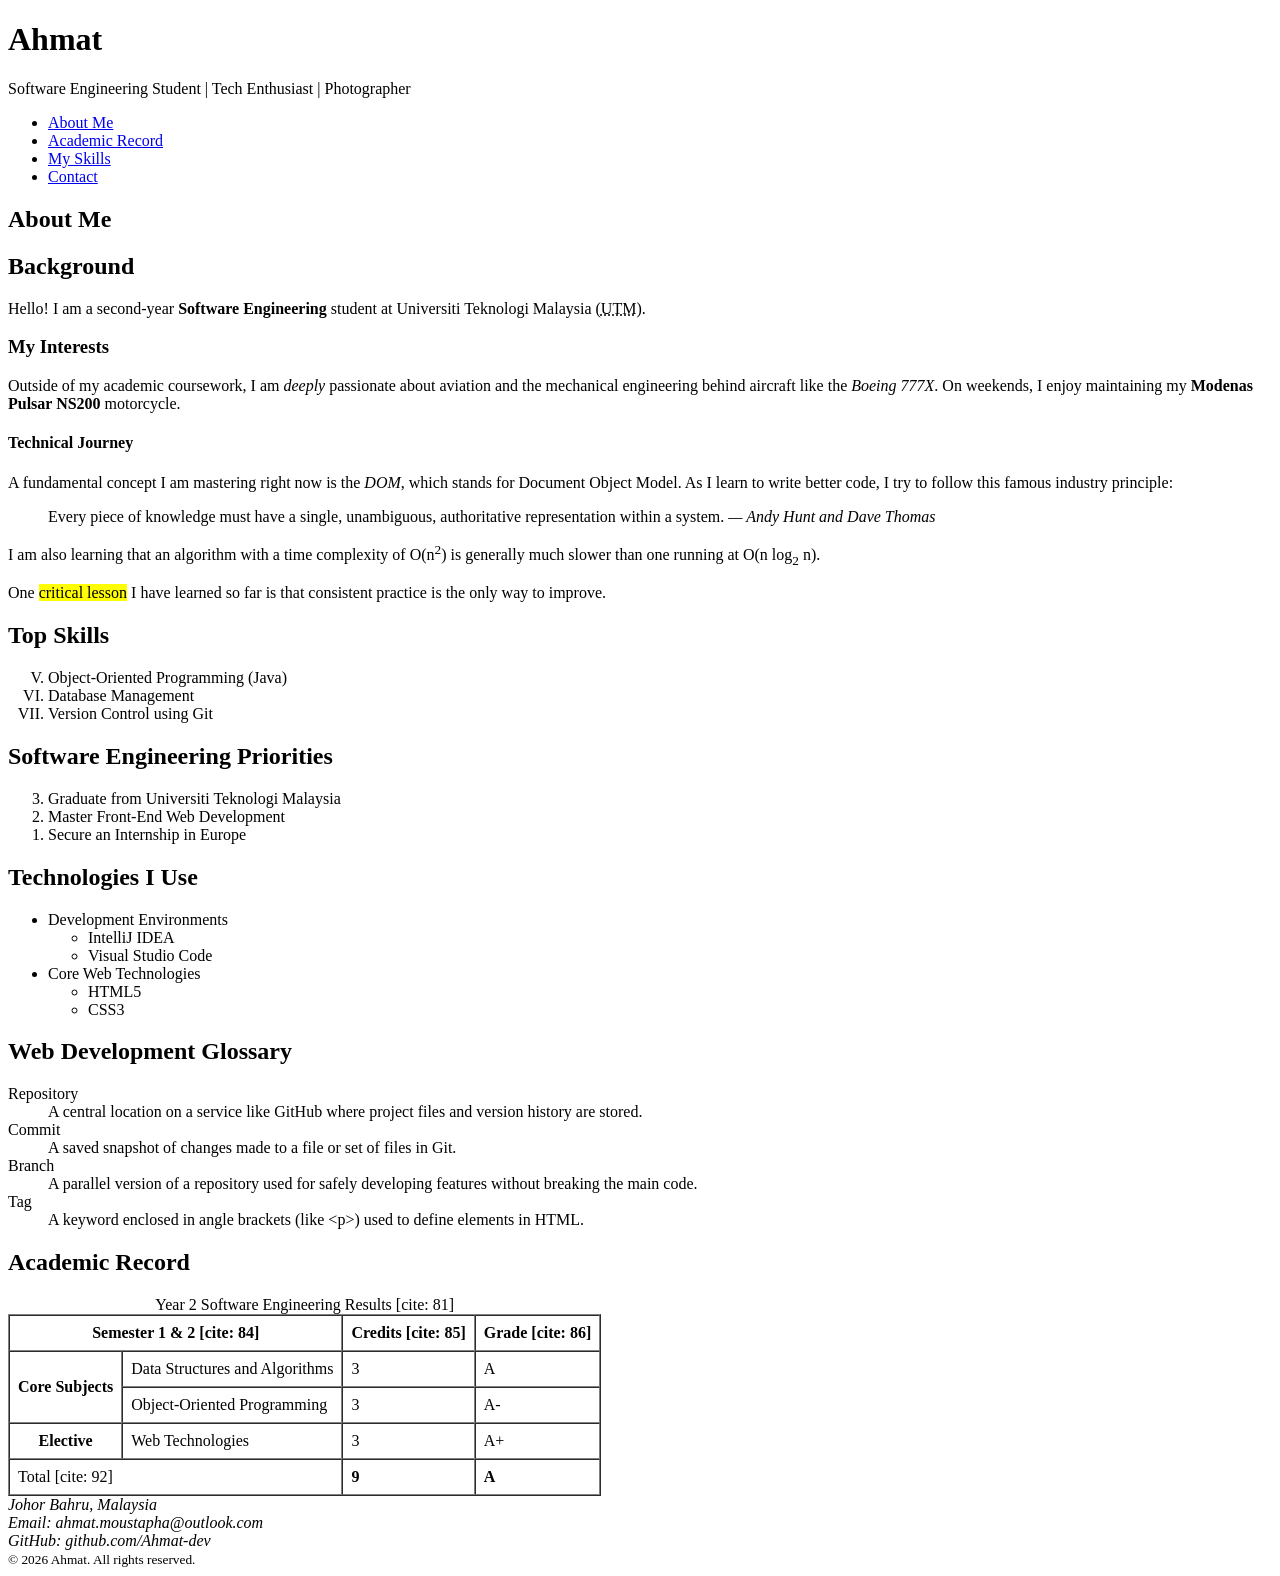
==== index.html @ 90738b9d "Completed Task 4: Built accessible academic results table" ====
<!doctype html>
<html lang="en">
<head>
    <meta charset="UTF-8">
    <meta name="description"
          content="Personal portfolio and academic record for Ahmat.">
    <title>Ahmat | Portfolio</title>
</head>
<body>

<header>
    <h1>Ahmat</h1>
    <p>Software Engineering Student | Tech Enthusiast | Photographer</p>
</header>

<nav>
    <ul>
        <li><a href="#about">About Me</a></li>
        <li><a href="#academic">Academic Record</a></li>
        <li><a href="#skills">My Skills</a></li>
        <li><a href="#contact">Contact</a></li>
    </ul>
</nav>

<main>
    <section id="about">
        <h1>About Me</h1>
        <h2>Background</h2>
        <p>Hello! I am a second-year <strong>Software Engineering</strong> student at Universiti Teknologi Malaysia (<abbr title="Universiti Teknologi Malaysia">UTM</abbr>).</p>

        <h3>My Interests</h3>
        <p>Outside of my academic coursework, I am <em>deeply</em> passionate about aviation and the mechanical engineering behind aircraft like the <i>Boeing 777X</i>. On weekends, I enjoy maintaining my <b>Modenas Pulsar NS200</b> motorcycle.</p>

        <h4>Technical Journey</h4>
        <p>A fundamental concept I am mastering right now is the <dfn>DOM</dfn>, which stands for Document Object Model. As I learn to write better code, I try to follow this famous industry principle:</p>

        <blockquote cite="https://en.wikipedia.org/wiki/Don%27t_repeat_yourself">
            <p>Every piece of knowledge must have a single, unambiguous, authoritative representation within a system. <cite>— Andy Hunt and Dave Thomas</cite></p>
        </blockquote>

        <p>I am also learning that an algorithm with a time complexity of O(n<sup>2</sup>) is generally much slower than one running at O(n log<sub>2</sub> n).</p>

        <p>One <mark>critical lesson</mark> I have learned so far is that consistent practice is the only way to improve.</p>
    </section>

    <section id="skills">
        <h2>Top Skills</h2>
        <ol type="I" start="5">
            <li>Object-Oriented Programming (Java)</li>
            <li>Database Management</li>
            <li>Version Control using Git</li>
        </ol>

        <h2>Software Engineering Priorities</h2>
        <ol reversed>
            <li>Graduate from Universiti Teknologi Malaysia</li>
            <li>Master Front-End Web Development</li>
            <li>Secure an Internship in Europe</li>
        </ol>

        <h2>Technologies I Use</h2>
        <ul>
            <li>Development Environments
                <ul>
                    <li>IntelliJ IDEA</li>
                    <li>Visual Studio Code</li>
                </ul>
            </li>
            <li>Core Web Technologies
                <ul>
                    <li>HTML5</li>
                    <li>CSS3</li>
                </ul>
            </li>
        </ul>

        <h2>Web Development Glossary</h2>
        <dl>
            <dt>Repository</dt>
            <dd>A central location on a service like GitHub where project files and version history are stored.</dd>

            <dt>Commit</dt>
            <dd>A saved snapshot of changes made to a file or set of files in Git.</dd>

            <dt>Branch</dt>
            <dd>A parallel version of a repository used for safely developing features without breaking the main code.</dd>

            <dt>Tag</dt>
            <dd>A keyword enclosed in angle brackets (like &lt;p&gt;) used to define elements in HTML.</dd>
        </dl>
    </section>
    <section id="academic">
        <h2>Academic Record</h2>

        <table border="1" cellpadding="8" cellspacing="0">
            <caption>Year 2 Software Engineering Results [cite: 81]</caption>

            <thead>
            <tr>
                <th scope="col" colspan="2">Semester 1 &amp; 2 [cite: 84]</th>
                <th scope="col">Credits [cite: 85]</th>
                <th scope="col">Grade [cite: 86]</th>
            </tr>
            </thead>

            <tbody>
            <tr>
                <th scope="row" rowspan="2">Core Subjects</th>
                <td>Data Structures and Algorithms</td>
                <td>3</td>
                <td>A</td>
            </tr>
            <tr>
                <td>Object-Oriented Programming</td>
                <td>3</td>
                <td>A-</td>
            </tr>
            <tr>
                <th scope="row">Elective</th>
                <td>Web Technologies</td>
                <td>3</td>
                <td>A+</td>
            </tr>
            </tbody>

            <tfoot>
            <tr>
                <td colspan="2">Total [cite: 92]</td>
                <td><strong>9</strong></td>
                <td><strong>A</strong></td>
            </tr>
            </tfoot>
        </table>
    </section>
</main>

<footer>
    <address>
        Johor Bahru, Malaysia<br>
        Email: ahmat.moustapha@outlook.com<br>
        GitHub: github.com/Ahmat-dev
    </address>
    <small>&copy; 2026 Ahmat. All rights reserved.</small>
</footer>

</body>
</html>
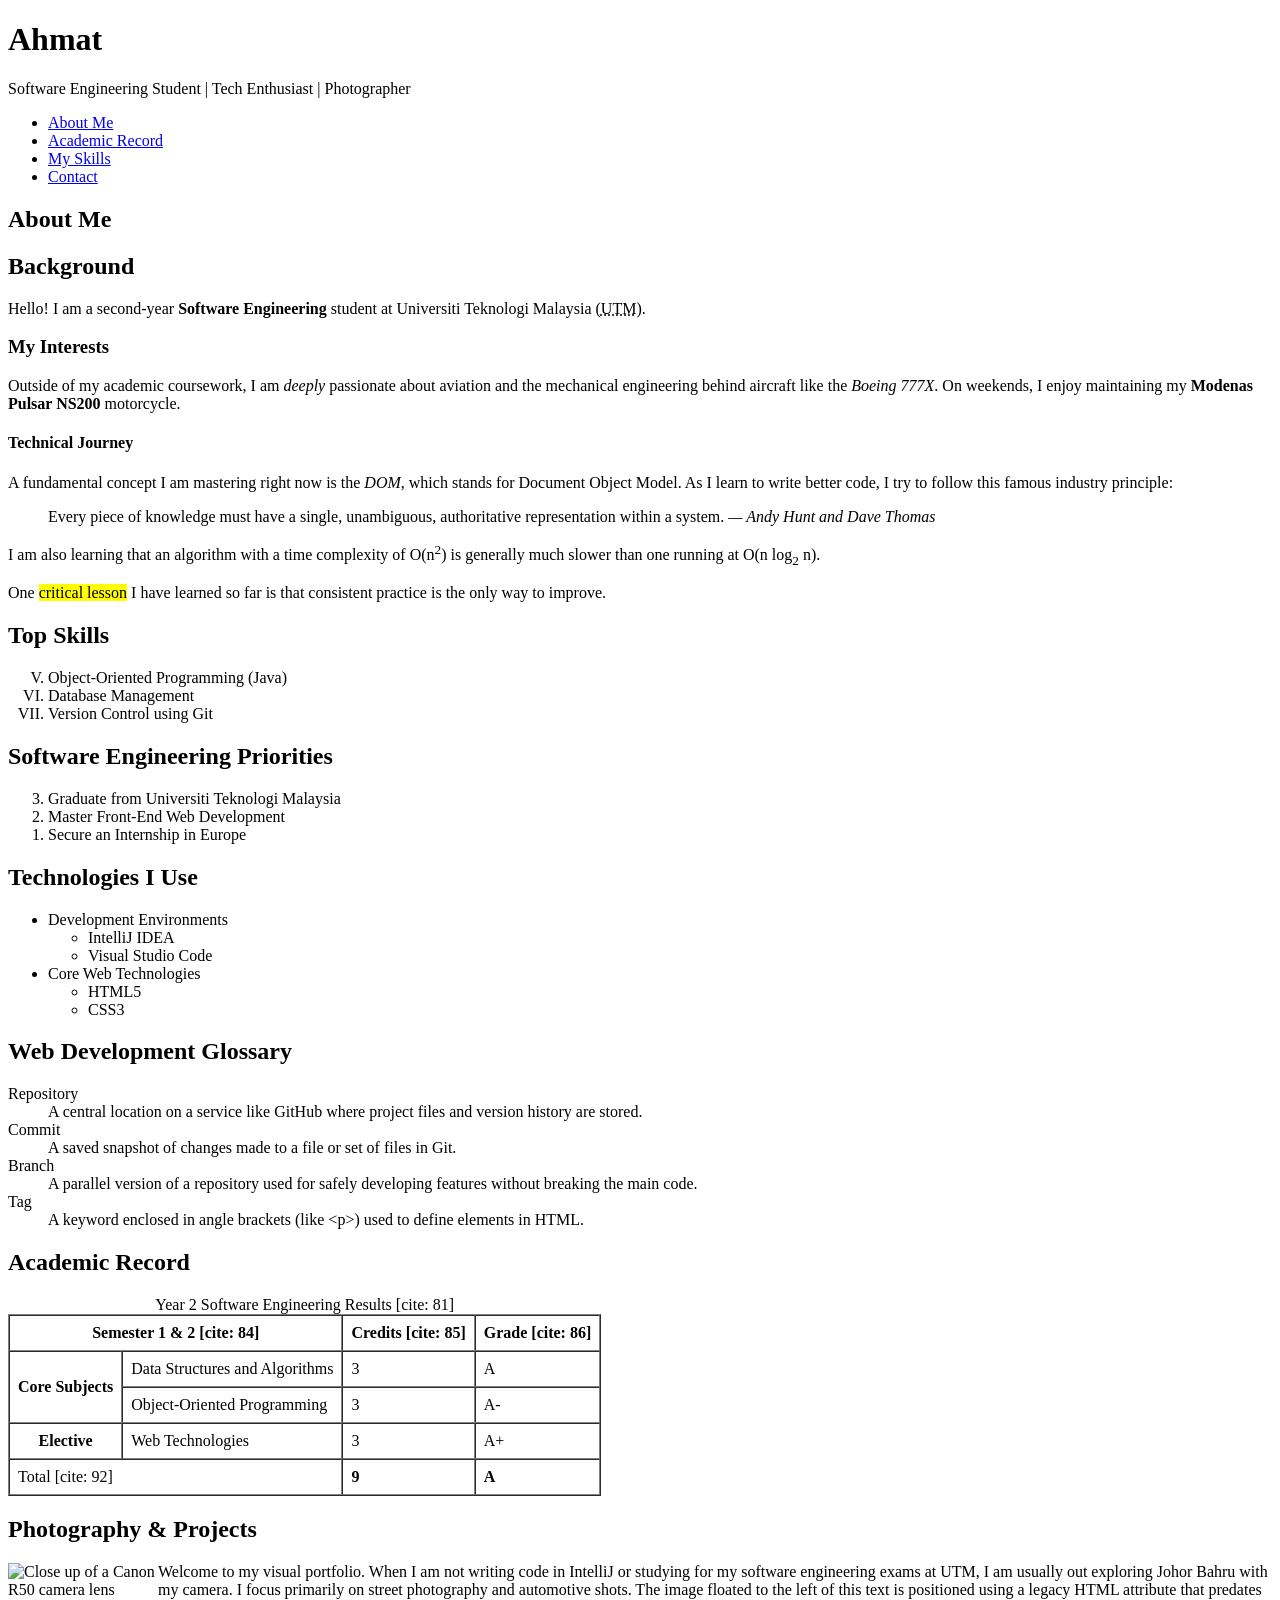
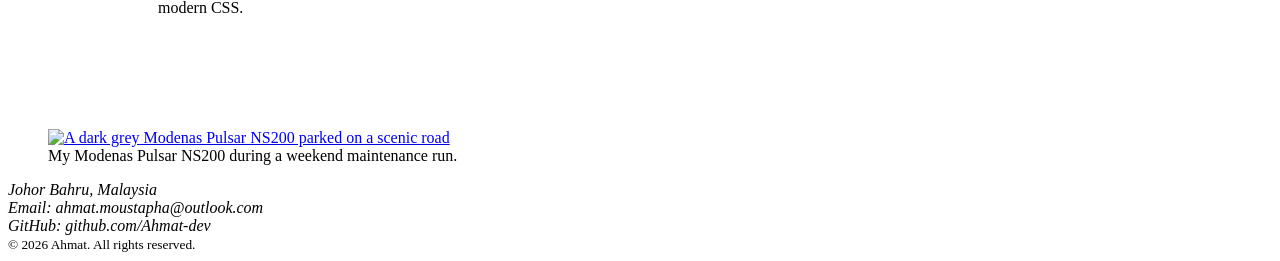
==== commit e2bde41f: "Completed Task 5: Added semantic images and figures to projects page" ====
--- a/index.html
+++ b/index.html
@@ -132,6 +132,19 @@
             </tfoot>
         </table>
     </section>
+    <section id="projects">
+        <h2>Photography & Projects</h2>
+
+        <img src="https://placehold.co/150x150" alt="Close up of a Canon R50 camera lens" width="150" height="150" align="left" title="My primary shooting gear">
+        <p>Welcome to my visual portfolio. When I am not writing code in IntelliJ or studying for my software engineering exams at UTM, I am usually out exploring Johor Bahru with my camera. I focus primarily on street photography and automotive shots. The image floated to the left of this text is positioned using a legacy HTML attribute that predates modern CSS.</p>
+
+        <br clear="all"> <figure>
+        <a href="https://github.com/Ahmat-dev" target="_blank">
+            <img src="https://placehold.co/600x400" alt="A dark grey Modenas Pulsar NS200 parked on a scenic road" width="600" height="400" title="Click to view my GitHub repositories!">
+        </a>
+        <figcaption>My Modenas Pulsar NS200 during a weekend maintenance run.</figcaption>
+    </figure>
+    </section>
 </main>
 
 <footer>
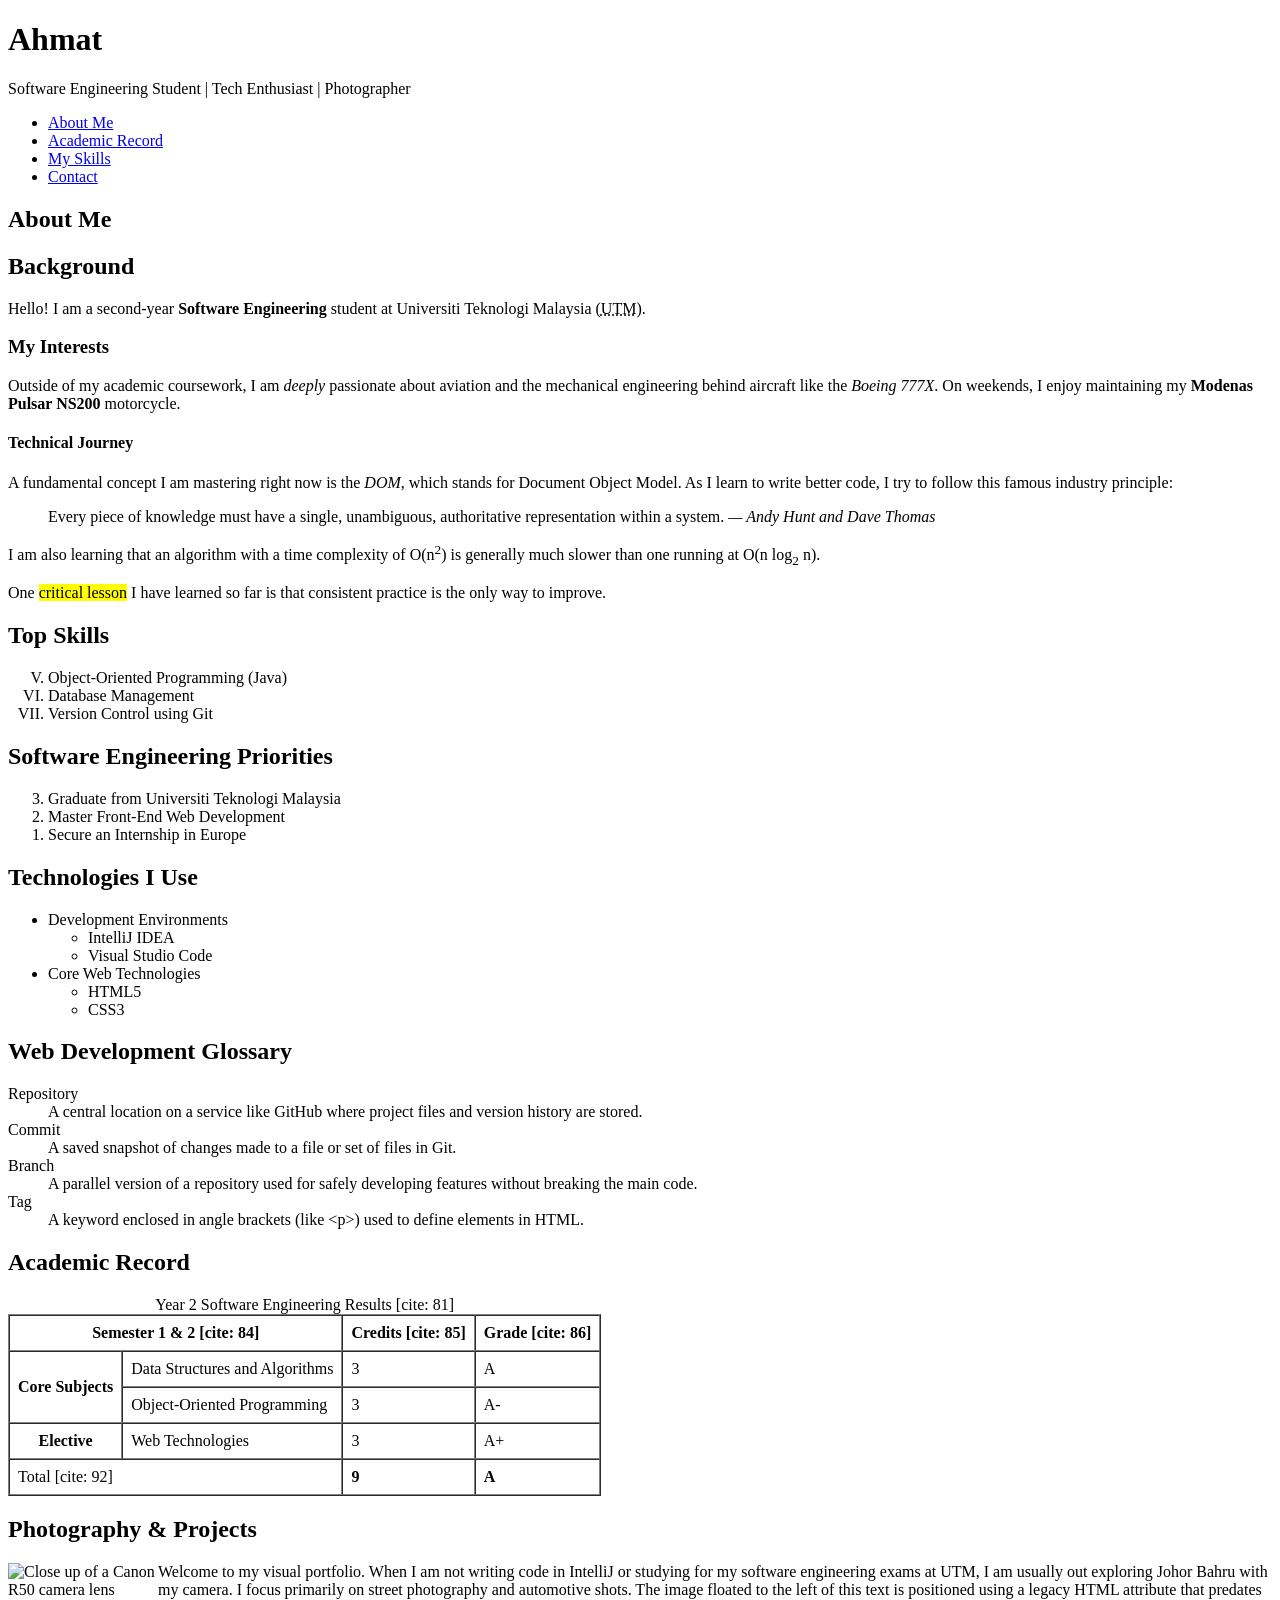
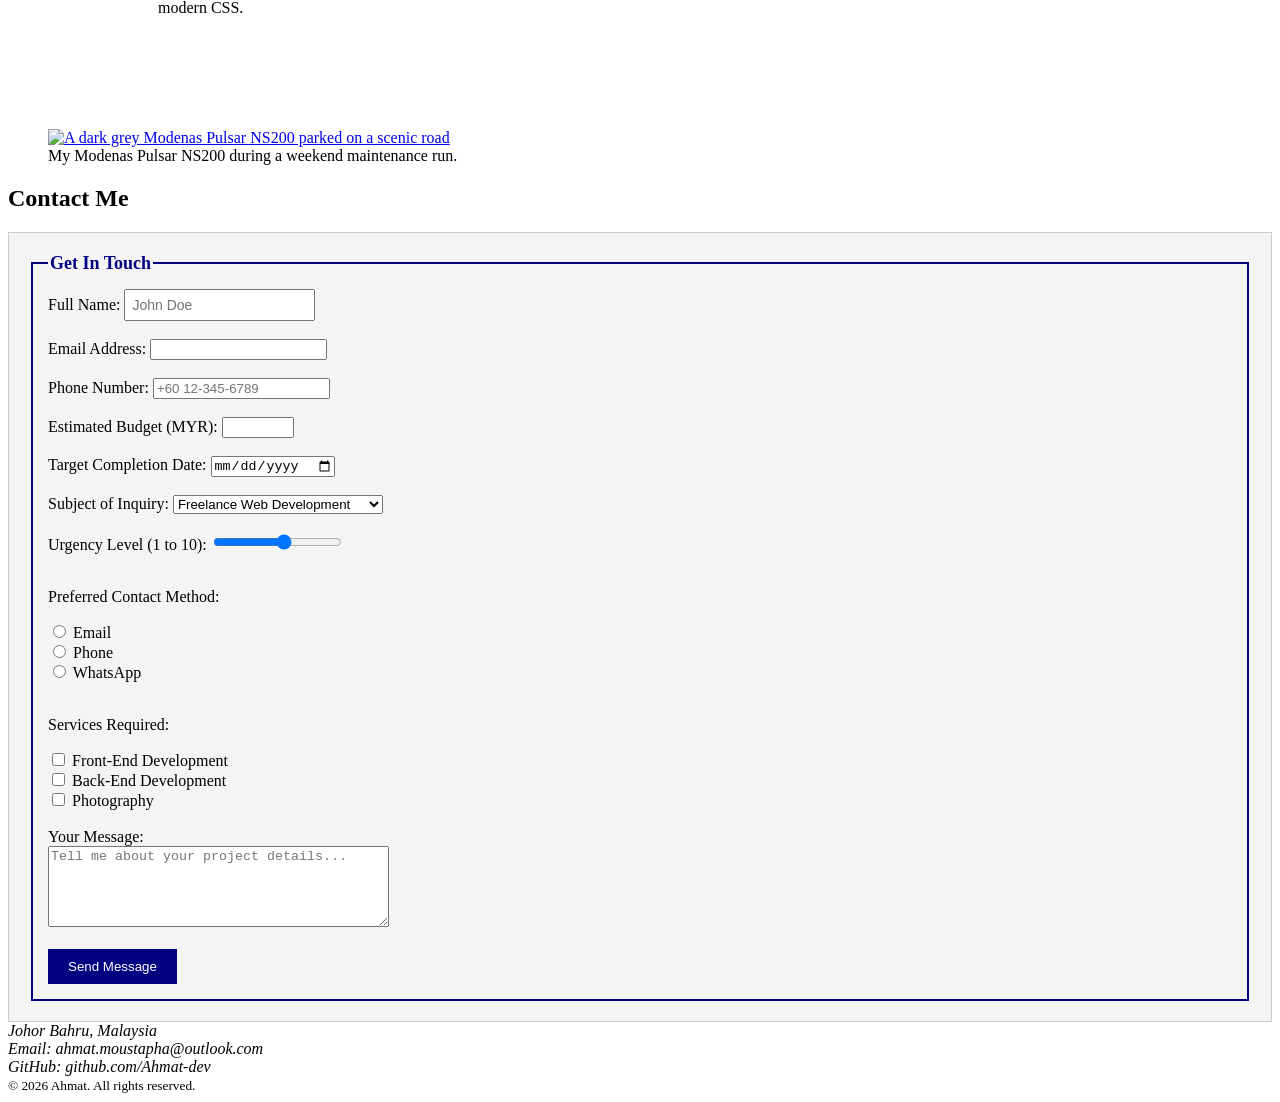
==== commit 8804cb5a: "Completed Task 6: Built contact form with inline styling" ====
--- a/index.html
+++ b/index.html
@@ -145,6 +145,71 @@
         <figcaption>My Modenas Pulsar NS200 during a weekend maintenance run.</figcaption>
     </figure>
     </section>
+    <section id="contact">
+        <h2>Contact Me</h2>
+
+        <form action="#" method="post" style="background-color: #f4f4f4; padding: 20px; border: 1px solid #ccc;">
+
+            <fieldset style="border: 2px solid navy; padding: 15px;">
+                <legend style="font-size: 18px; font-weight: bold; color: navy;">Get In Touch</legend>
+
+                <label for="fullName">Full Name:</label>
+                <input type="text" id="fullName" name="fullName" placeholder="John Doe" required maxlength="60" style="padding: 6px; font-size: 14px;"><br><br>
+
+                <label for="emailAddr">Email Address:</label>
+                <input type="email" id="emailAddr" name="emailAddr" required><br><br>
+
+                <label for="phoneNum">Phone Number:</label>
+                <input type="tel" id="phoneNum" name="phoneNum" placeholder="+60 12-345-6789"><br><br>
+
+                <label for="projectBudget">Estimated Budget (MYR):</label>
+                <input type="number" id="projectBudget" name="projectBudget" min="100" max="10000" step="100"><br><br>
+
+                <label for="targetDate">Target Completion Date:</label>
+                <input type="date" id="targetDate" name="targetDate"><br><br>
+
+                <label for="inquirySubject">Subject of Inquiry:</label>
+                <select id="inquirySubject" name="inquirySubject">
+                    <optgroup label="Software Engineering">
+                        <option value="freelance">Freelance Web Development</option>
+                        <option value="internship">Internship Opportunity</option>
+                    </optgroup>
+                    <optgroup label="Photography">
+                        <option value="photoshoot">Automotive Photoshoot</option>
+                        <option value="prints">Purchase Prints</option>
+                    </optgroup>
+                </select><br><br>
+
+                <label for="urgency">Urgency Level (1 to 10):</label>
+                <input type="range" id="urgency" name="urgency" min="1" max="10"><br><br>
+
+                <p>Preferred Contact Method:</p>
+                <input type="radio" id="contactEmail" name="contactMethod" value="email" required>
+                <label for="contactEmail">Email</label><br>
+
+                <input type="radio" id="contactPhone" name="contactMethod" value="phone">
+                <label for="contactPhone">Phone</label><br>
+
+                <input type="radio" id="contactWhatsApp" name="contactMethod" value="whatsapp">
+                <label for="contactWhatsApp">WhatsApp</label><br><br>
+
+                <p>Services Required:</p>
+                <input type="checkbox" id="serviceFrontEnd" name="services" value="frontend">
+                <label for="serviceFrontEnd">Front-End Development</label><br>
+
+                <input type="checkbox" id="serviceBackEnd" name="services" value="backend">
+                <label for="serviceBackEnd">Back-End Development</label><br>
+
+                <input type="checkbox" id="servicePhoto" name="services" value="photography">
+                <label for="servicePhoto">Photography</label><br><br>
+
+                <label for="message">Your Message:</label><br>
+                <textarea id="message" name="message" rows="5" cols="40" placeholder="Tell me about your project details..." required></textarea><br><br>
+
+                <button type="submit" style="background-color: navy; color: white; padding: 10px 20px; border: none;">Send Message</button>
+            </fieldset>
+        </form>
+    </section>
 </main>
 
 <footer>
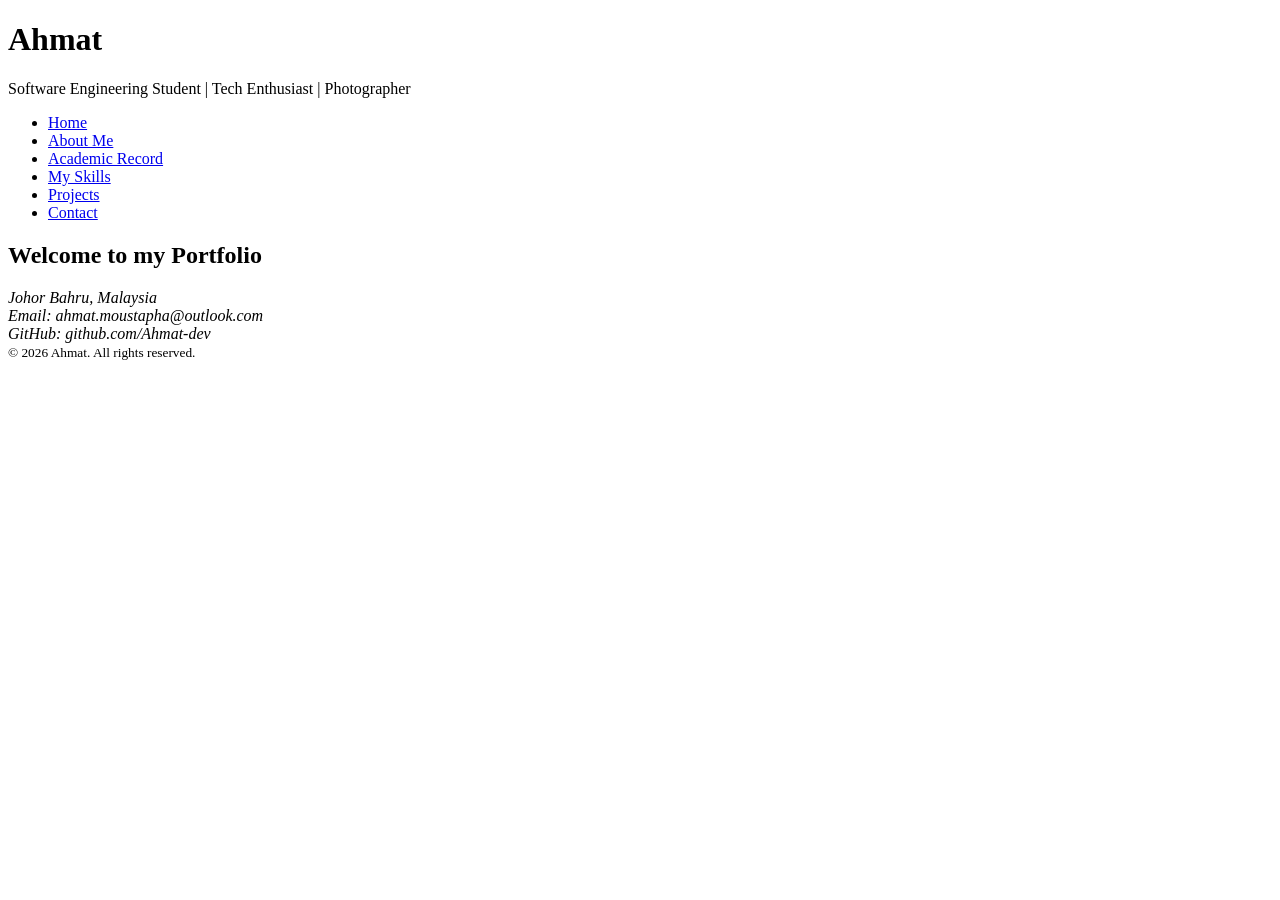
==== commit 8c8be525: "Refactored code into six separate files" ====
--- a/index.html
+++ b/index.html
@@ -2,8 +2,7 @@
 <html lang="en">
 <head>
     <meta charset="UTF-8">
-    <meta name="description"
-          content="Personal portfolio and academic record for Ahmat.">
+    <meta name="description" content="Personal portfolio and academic record for Ahmat.">
     <title>Ahmat | Portfolio</title>
 </head>
 <body>
@@ -15,201 +14,17 @@
 
 <nav>
     <ul>
-        <li><a href="#about">About Me</a></li>
-        <li><a href="#academic">Academic Record</a></li>
-        <li><a href="#skills">My Skills</a></li>
-        <li><a href="#contact">Contact</a></li>
+        <li><a href="index.html">Home</a></li>
+        <li><a href="about.html">About Me</a></li>
+        <li><a href="academic.html">Academic Record</a></li>
+        <li><a href="skills.html">My Skills</a></li>
+        <li><a href="projects.html">Projects</a></li>
+        <li><a href="contact.html">Contact</a></li>
     </ul>
 </nav>
 
 <main>
-    <section id="about">
-        <h1>About Me</h1>
-        <h2>Background</h2>
-        <p>Hello! I am a second-year <strong>Software Engineering</strong> student at Universiti Teknologi Malaysia (<abbr title="Universiti Teknologi Malaysia">UTM</abbr>).</p>
-
-        <h3>My Interests</h3>
-        <p>Outside of my academic coursework, I am <em>deeply</em> passionate about aviation and the mechanical engineering behind aircraft like the <i>Boeing 777X</i>. On weekends, I enjoy maintaining my <b>Modenas Pulsar NS200</b> motorcycle.</p>
-
-        <h4>Technical Journey</h4>
-        <p>A fundamental concept I am mastering right now is the <dfn>DOM</dfn>, which stands for Document Object Model. As I learn to write better code, I try to follow this famous industry principle:</p>
-
-        <blockquote cite="https://en.wikipedia.org/wiki/Don%27t_repeat_yourself">
-            <p>Every piece of knowledge must have a single, unambiguous, authoritative representation within a system. <cite>— Andy Hunt and Dave Thomas</cite></p>
-        </blockquote>
-
-        <p>I am also learning that an algorithm with a time complexity of O(n<sup>2</sup>) is generally much slower than one running at O(n log<sub>2</sub> n).</p>
-
-        <p>One <mark>critical lesson</mark> I have learned so far is that consistent practice is the only way to improve.</p>
-    </section>
-
-    <section id="skills">
-        <h2>Top Skills</h2>
-        <ol type="I" start="5">
-            <li>Object-Oriented Programming (Java)</li>
-            <li>Database Management</li>
-            <li>Version Control using Git</li>
-        </ol>
-
-        <h2>Software Engineering Priorities</h2>
-        <ol reversed>
-            <li>Graduate from Universiti Teknologi Malaysia</li>
-            <li>Master Front-End Web Development</li>
-            <li>Secure an Internship in Europe</li>
-        </ol>
-
-        <h2>Technologies I Use</h2>
-        <ul>
-            <li>Development Environments
-                <ul>
-                    <li>IntelliJ IDEA</li>
-                    <li>Visual Studio Code</li>
-                </ul>
-            </li>
-            <li>Core Web Technologies
-                <ul>
-                    <li>HTML5</li>
-                    <li>CSS3</li>
-                </ul>
-            </li>
-        </ul>
-
-        <h2>Web Development Glossary</h2>
-        <dl>
-            <dt>Repository</dt>
-            <dd>A central location on a service like GitHub where project files and version history are stored.</dd>
-
-            <dt>Commit</dt>
-            <dd>A saved snapshot of changes made to a file or set of files in Git.</dd>
-
-            <dt>Branch</dt>
-            <dd>A parallel version of a repository used for safely developing features without breaking the main code.</dd>
-
-            <dt>Tag</dt>
-            <dd>A keyword enclosed in angle brackets (like &lt;p&gt;) used to define elements in HTML.</dd>
-        </dl>
-    </section>
-    <section id="academic">
-        <h2>Academic Record</h2>
-
-        <table border="1" cellpadding="8" cellspacing="0">
-            <caption>Year 2 Software Engineering Results [cite: 81]</caption>
-
-            <thead>
-            <tr>
-                <th scope="col" colspan="2">Semester 1 &amp; 2 [cite: 84]</th>
-                <th scope="col">Credits [cite: 85]</th>
-                <th scope="col">Grade [cite: 86]</th>
-            </tr>
-            </thead>
-
-            <tbody>
-            <tr>
-                <th scope="row" rowspan="2">Core Subjects</th>
-                <td>Data Structures and Algorithms</td>
-                <td>3</td>
-                <td>A</td>
-            </tr>
-            <tr>
-                <td>Object-Oriented Programming</td>
-                <td>3</td>
-                <td>A-</td>
-            </tr>
-            <tr>
-                <th scope="row">Elective</th>
-                <td>Web Technologies</td>
-                <td>3</td>
-                <td>A+</td>
-            </tr>
-            </tbody>
-
-            <tfoot>
-            <tr>
-                <td colspan="2">Total [cite: 92]</td>
-                <td><strong>9</strong></td>
-                <td><strong>A</strong></td>
-            </tr>
-            </tfoot>
-        </table>
-    </section>
-    <section id="projects">
-        <h2>Photography & Projects</h2>
-
-        <img src="https://placehold.co/150x150" alt="Close up of a Canon R50 camera lens" width="150" height="150" align="left" title="My primary shooting gear">
-        <p>Welcome to my visual portfolio. When I am not writing code in IntelliJ or studying for my software engineering exams at UTM, I am usually out exploring Johor Bahru with my camera. I focus primarily on street photography and automotive shots. The image floated to the left of this text is positioned using a legacy HTML attribute that predates modern CSS.</p>
-
-        <br clear="all"> <figure>
-        <a href="https://github.com/Ahmat-dev" target="_blank">
-            <img src="https://placehold.co/600x400" alt="A dark grey Modenas Pulsar NS200 parked on a scenic road" width="600" height="400" title="Click to view my GitHub repositories!">
-        </a>
-        <figcaption>My Modenas Pulsar NS200 during a weekend maintenance run.</figcaption>
-    </figure>
-    </section>
-    <section id="contact">
-        <h2>Contact Me</h2>
-
-        <form action="#" method="post" style="background-color: #f4f4f4; padding: 20px; border: 1px solid #ccc;">
-
-            <fieldset style="border: 2px solid navy; padding: 15px;">
-                <legend style="font-size: 18px; font-weight: bold; color: navy;">Get In Touch</legend>
-
-                <label for="fullName">Full Name:</label>
-                <input type="text" id="fullName" name="fullName" placeholder="John Doe" required maxlength="60" style="padding: 6px; font-size: 14px;"><br><br>
-
-                <label for="emailAddr">Email Address:</label>
-                <input type="email" id="emailAddr" name="emailAddr" required><br><br>
-
-                <label for="phoneNum">Phone Number:</label>
-                <input type="tel" id="phoneNum" name="phoneNum" placeholder="+60 12-345-6789"><br><br>
-
-                <label for="projectBudget">Estimated Budget (MYR):</label>
-                <input type="number" id="projectBudget" name="projectBudget" min="100" max="10000" step="100"><br><br>
-
-                <label for="targetDate">Target Completion Date:</label>
-                <input type="date" id="targetDate" name="targetDate"><br><br>
-
-                <label for="inquirySubject">Subject of Inquiry:</label>
-                <select id="inquirySubject" name="inquirySubject">
-                    <optgroup label="Software Engineering">
-                        <option value="freelance">Freelance Web Development</option>
-                        <option value="internship">Internship Opportunity</option>
-                    </optgroup>
-                    <optgroup label="Photography">
-                        <option value="photoshoot">Automotive Photoshoot</option>
-                        <option value="prints">Purchase Prints</option>
-                    </optgroup>
-                </select><br><br>
-
-                <label for="urgency">Urgency Level (1 to 10):</label>
-                <input type="range" id="urgency" name="urgency" min="1" max="10"><br><br>
-
-                <p>Preferred Contact Method:</p>
-                <input type="radio" id="contactEmail" name="contactMethod" value="email" required>
-                <label for="contactEmail">Email</label><br>
-
-                <input type="radio" id="contactPhone" name="contactMethod" value="phone">
-                <label for="contactPhone">Phone</label><br>
-
-                <input type="radio" id="contactWhatsApp" name="contactMethod" value="whatsapp">
-                <label for="contactWhatsApp">WhatsApp</label><br><br>
-
-                <p>Services Required:</p>
-                <input type="checkbox" id="serviceFrontEnd" name="services" value="frontend">
-                <label for="serviceFrontEnd">Front-End Development</label><br>
-
-                <input type="checkbox" id="serviceBackEnd" name="services" value="backend">
-                <label for="serviceBackEnd">Back-End Development</label><br>
-
-                <input type="checkbox" id="servicePhoto" name="services" value="photography">
-                <label for="servicePhoto">Photography</label><br><br>
-
-                <label for="message">Your Message:</label><br>
-                <textarea id="message" name="message" rows="5" cols="40" placeholder="Tell me about your project details..." required></textarea><br><br>
-
-                <button type="submit" style="background-color: navy; color: white; padding: 10px 20px; border: none;">Send Message</button>
-            </fieldset>
-        </form>
-    </section>
+    <h2>Welcome to my Portfolio</h2>
 </main>
 
 <footer>
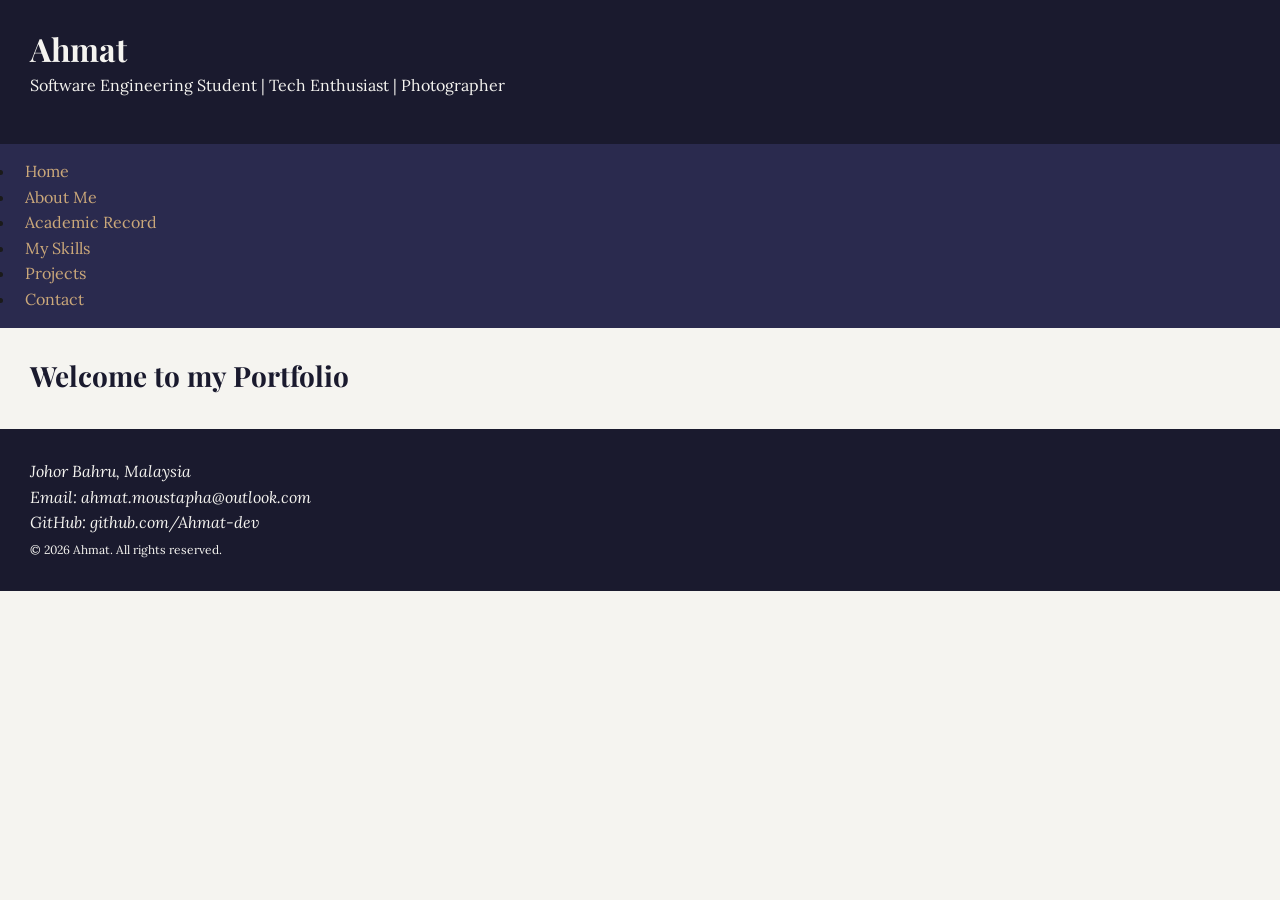
==== commit 7aac4684: "Completed Task 1 & 2: Setup external CSS architecture and styled typography/box model" ====
--- a/index.html
+++ b/index.html
@@ -4,6 +4,7 @@
     <meta charset="UTF-8">
     <meta name="description" content="Personal portfolio and academic record for Ahmat.">
     <title>Ahmat | Portfolio</title>
+    <link rel="stylesheet" href="style.css">
 </head>
 <body>
 
--- a/style.css
+++ b/style.css
@@ -0,0 +1,167 @@
+/* Import Google Fonts at the very top */
+@import url('https://fonts.googleapis.com/css2?family=Lora:ital,wght@0,400;0,700;1,400&family=Playfair+Display:ital,wght@0,400;0,700;1,400&display=swap');
+
+/* Define the 12 Custom Properties (Variables) */
+:root {
+    /* 2 Primary Colours */
+    --color-primary: #1a1a2e;
+    --color-primary-light: #2a2a4e;
+
+    /* 2 Accent Colours */
+    --color-accent: #e8d5b7;
+    --color-accent-dark: #cba87a;
+
+    /* 3 Neutral Greys & Text/Surface */
+    --color-text: #1a1a1a;
+    --color-muted: #666666;
+    --color-surface: #f5f4f0;
+
+    /* 2 Font Families */
+    --font-body: 'Lora', Georgia, serif;
+    --font-heading: 'Playfair Display', serif;
+
+    /* 3 Spacing Values */
+    --space-sm: 0.5rem;
+    --space-md: 1.5rem;
+    --space-lg: 3rem;
+}
+
+/* CSS Reset Block required by Task 1 */
+* {
+    box-sizing: border-box;
+    margin: 0;
+    padding: 0;
+}
+
+html {
+    font-size: 62.5%; /* This makes 1rem equal exactly 10px */
+}
+
+body {
+    font-family: var(--font-body);
+    color: var(--color-text);
+    background-color: var(--color-surface);
+    font-size: 1.6rem; /* Equals 16px */
+    line-height: 1.6;
+}
+
+
+/* =========================================
+   TASK 2: TYPOGRAPHY, COLOUR & BOX MODEL
+   ========================================= */
+
+/* --- 1. Typography Scale --- */
+h1, h2, h3, h4 {
+    font-family: var(--font-heading);
+    color: var(--color-primary);
+    /* COMPONENT 1 COMMENT: Margin is used here to push elements AWAY from the bottom of the heading. */
+    margin-bottom: var(--space-sm);
+}
+h1 { font-size: 3.2rem; line-height: 1.2; }
+h2 { font-size: 2.8rem; line-height: 1.3; }
+h3 { font-size: 2.4rem; line-height: 1.4; }
+h4 { font-size: 2.0rem; line-height: 1.4; }
+
+p {
+    font-size: 1.6rem;
+    line-height: 1.6;
+    color: var(--color-text);
+    /* COMPONENT 2 COMMENT: Margin is used to create space OUTSIDE the paragraph, separating it from the next one. */
+    margin-bottom: var(--space-md);
+}
+
+small {
+    font-size: 1.2rem;
+    line-height: 1.5;
+    color: var(--color-muted);
+}
+
+blockquote {
+    font-size: 1.8rem;
+    line-height: 1.6;
+    color: var(--color-primary-light);
+    background-color: #eae8e1;
+    border-left: 4px solid var(--color-accent-dark);
+    /* COMPONENT 3 COMMENT: Padding is used here to push the quote text INWARD so it doesn't touch the grey background edges. */
+    padding: var(--space-md);
+    margin-bottom: var(--space-lg);
+    border-radius: 4px; /* Requirement: Border-radius 1 */
+}
+
+code {
+    font-size: 1.4rem;
+    line-height: 1.5;
+    color: var(--color-primary-light);
+}
+
+caption {
+    font-size: 1.4rem;
+    line-height: 1.5;
+    color: var(--color-muted);
+    padding-bottom: var(--space-sm);
+}
+
+/* --- 2. Link States (Pseudo-classes) --- */
+a:link {
+    color: var(--color-accent-dark);
+    text-decoration: none;
+}
+a:visited {
+    color: var(--color-muted);
+}
+a:hover {
+    color: var(--color-accent);
+    text-decoration: underline;
+}
+a:active {
+    color: var(--color-primary);
+}
+
+/* --- 3. Landmarks & Backgrounds --- */
+header {
+    background-color: var(--color-primary);
+    /* COMPONENT 4 COMMENT: Padding is used to keep the text safely INSIDE the dark blue background area. */
+    padding: var(--space-lg);
+}
+header h1, header p {
+    color: var(--color-surface); /* Overrides dark text so it's readable on the dark background */
+}
+
+nav {
+    background-color: var(--color-primary-light);
+    padding: var(--space-md);
+}
+nav a {
+    padding: 0.5rem 1rem;
+    border-radius: 4px; /* Requirement: Border-radius 2 */
+}
+
+main {
+    background-color: var(--color-surface);
+    padding: var(--space-lg);
+}
+
+footer {
+    background-color: var(--color-primary);
+    padding: var(--space-lg);
+    color: var(--color-surface);
+}
+footer address, footer small {
+    color: var(--color-surface);
+}
+
+/* --- 4. Spacing and Cards --- */
+section {
+    /* COMPONENT 5 COMMENT: Margin used to create a massive gap BETWEEN different sections on the page. */
+    margin-bottom: var(--space-lg);
+}
+
+/* We will apply this card style to your form fieldset to give it depth */
+fieldset {
+    background-color: #ffffff;
+    padding: var(--space-md);
+    margin-bottom: var(--space-md);
+    border: 1px solid #ddd;
+    border-radius: 8px; /* Requirement: Border-radius 3 */
+    box-shadow: 0 4px 6px rgba(0, 0, 0, 0.1); /* Requirement: Box-shadow for depth */
+}
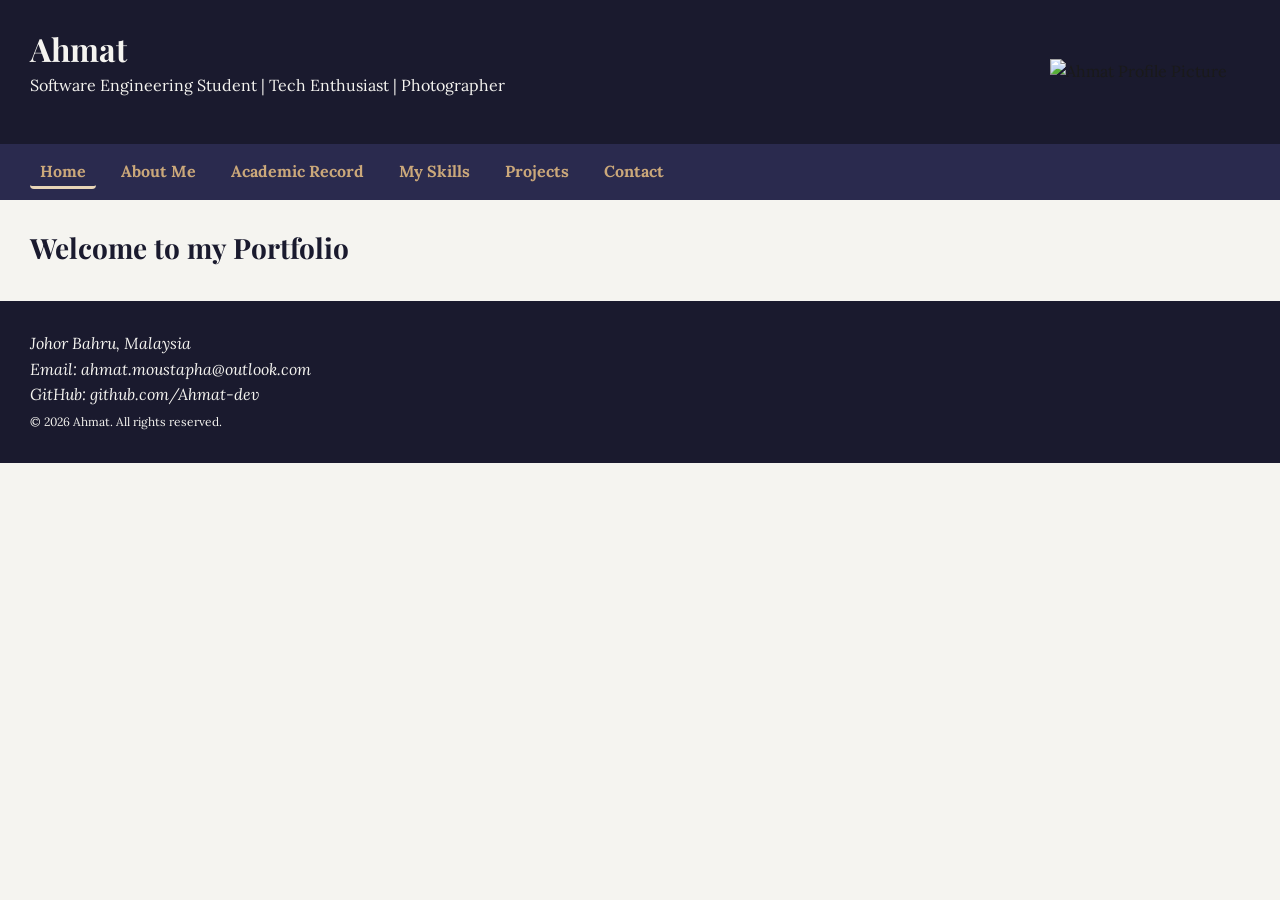
==== commit 26725901: "Moved image border-radius from inline HTML to external CSS" ====
--- a/index.html
+++ b/index.html
@@ -9,13 +9,18 @@
 <body>
 
 <header>
-    <h1>Ahmat</h1>
-    <p>Software Engineering Student | Tech Enthusiast | Photographer</p>
+    <div class="header-text">
+        <h1>Ahmat</h1>
+        <p>Software Engineering Student | Tech Enthusiast | Photographer</p>
+    </div>
+    <figure>
+        <img src="https://placehold.co/200x200" alt="Ahmat Profile Picture" width="200" height="200">
+    </figure>
 </header>
 
 <nav>
     <ul>
-        <li><a href="index.html">Home</a></li>
+        <li><a href="index.html" class="active">Home</a></li>
         <li><a href="about.html">About Me</a></li>
         <li><a href="academic.html">Academic Record</a></li>
         <li><a href="skills.html">My Skills</a></li>
--- a/style.css
+++ b/style.css
@@ -164,4 +164,67 @@
     border: 1px solid #ddd;
     border-radius: 8px; /* Requirement: Border-radius 3 */
     box-shadow: 0 4px 6px rgba(0, 0, 0, 0.1); /* Requirement: Box-shadow for depth */
+}
+
+/* =========================================
+   TASK 3: NAVIGATION & HEADER (FLEXBOX)
+   ========================================= */
+
+/* --- 1. Sticky Navigation --- */
+nav {
+    display: flex; /* Activate Flexbox */
+    justify-content: space-between; /* Site name left, links right */
+    align-items: center; /* Center items vertically */
+    position: sticky; /* Keep it at the top */
+    top: 0;
+    z-index: 1000; /* Ensure it stays above other content */
+    background-color: var(--color-primary-light);
+    padding: var(--space-md) var(--space-lg);
+}
+
+nav ul {
+    display: flex; /* Make the list items go horizontal */
+    list-style: none;
+    flex-wrap: wrap; /* Wrap links if screen is too narrow */
+    gap: var(--space-md); /* Space between links */
+}
+
+/* --- 2. Nav Link Interactions --- */
+nav a {
+    transition: color 0.2s, background-color 0.2s; /* Smooth color change */
+    font-weight: bold;
+    color: var(--color-surface);
+}
+
+nav a:hover {
+    background-color: var(--color-accent-dark);
+    color: var(--color-primary);
+}
+
+/* Specific style for the 'active' page link */
+nav a.active {
+    border-bottom: 3px solid var(--color-accent);
+}
+
+/* --- 3. Hero Header (Two-Column Flex) --- */
+header {
+    display: flex;
+    flex-wrap: wrap; /* Column on mobile, row on desktop */
+    justify-content: space-between;
+    align-items: center;
+    gap: var(--space-lg);
+}
+
+/* Ensures the text takes up most of the space, but image has room */
+header .header-text {
+    flex: 1;
+    min-width: 300px;
+}
+
+header figure {
+    /* Makes the header profile image a perfect circle */
+    header img {
+        border-radius: 50%;
+    }
+    flex: 0 1 200px; /* Header image placeholder size */
 }
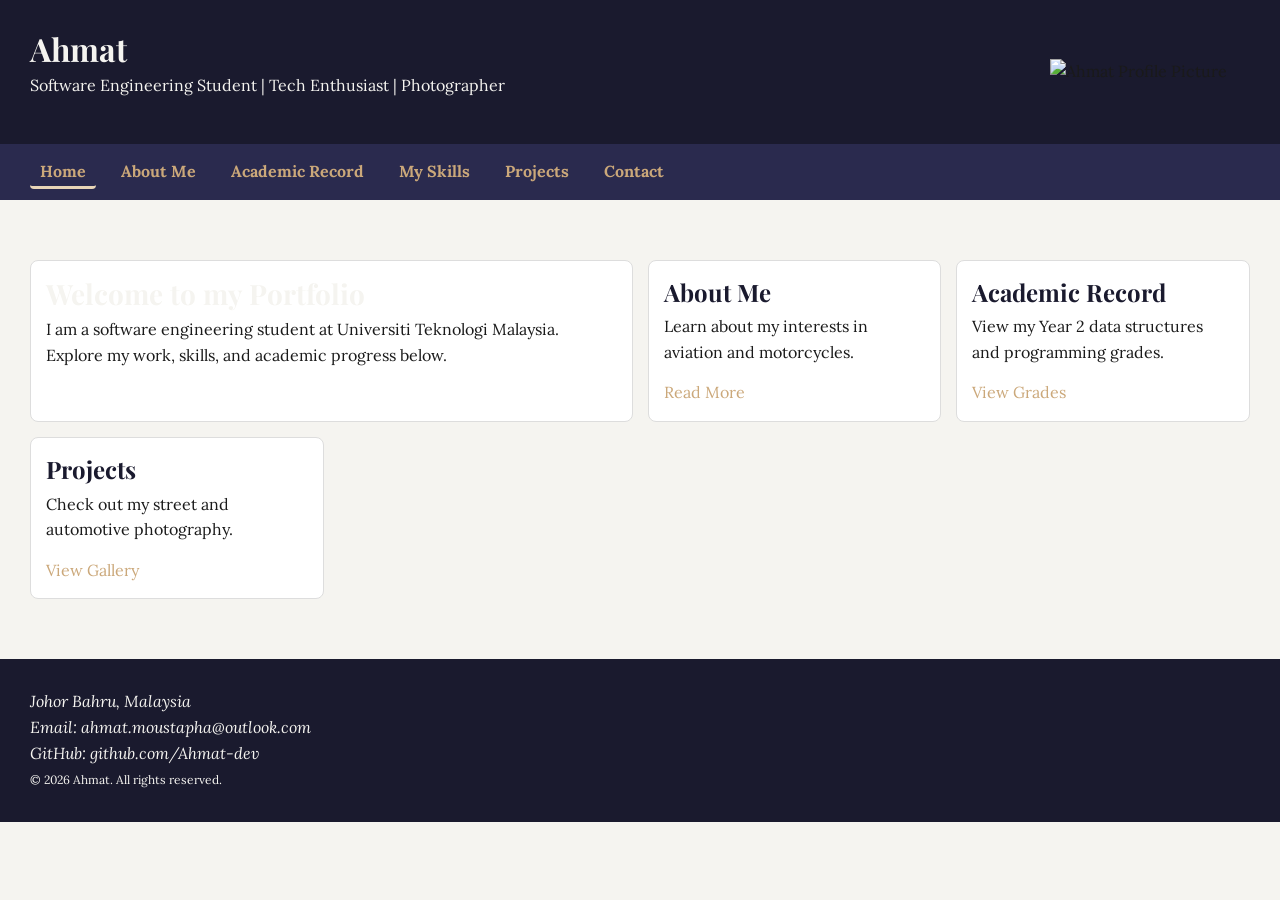
==== commit 0ed50edd: "Completed Task 4: Built CSS Grid card layouts and sidebar" ====
--- a/index.html
+++ b/index.html
@@ -30,7 +30,32 @@
 </nav>
 
 <main>
-    <h2>Welcome to my Portfolio</h2>
+    <section class="page-cards">
+
+        <div class="card featured-card">
+            <h2>Welcome to my Portfolio</h2>
+            <p>I am a software engineering student at Universiti Teknologi Malaysia. Explore my work, skills, and academic progress below.</p>
+        </div>
+
+        <div class="card">
+            <h3>About Me</h3>
+            <p>Learn about my interests in aviation and motorcycles.</p>
+            <a href="about.html">Read More</a>
+        </div>
+
+        <div class="card">
+            <h3>Academic Record</h3>
+            <p>View my Year 2 data structures and programming grades.</p>
+            <a href="academic.html">View Grades</a>
+        </div>
+
+        <div class="card">
+            <h3>Projects</h3>
+            <p>Check out my street and automotive photography.</p>
+            <a href="projects.html">View Gallery</a>
+        </div>
+
+    </section>
 </main>
 
 <footer>
--- a/style.css
+++ b/style.css
@@ -227,4 +227,72 @@
         border-radius: 50%;
     }
     flex: 0 1 200px; /* Header image placeholder size */
+}
+
+/* =========================================
+   TASK 4: PAGE LAYOUT WITH CSS GRID
+   ========================================= */
+
+/* --- 1. Card Grid Layout (index.html) --- */
+.page-cards {
+    display: grid;
+    /* MAGIC LINE: Creates columns automatically based on screen width */
+    grid-template-columns: repeat(auto-fit, minmax(260px, 1fr));
+    gap: var(--space-md); /* Requirement: gap between items */
+    margin-top: var(--space-lg);
+}
+
+/* Requirement: Make one element span 2 columns */
+.featured-card {
+    grid-column: span 2;
+    background-color: var(--color-primary-light);
+    color: var(--color-surface);
+}
+.featured-card h2 {
+    color: var(--color-surface);
+}
+
+/* Styling the individual cards */
+.card {
+    background-color: #ffffff;
+    padding: var(--space-md);
+    border: 1px solid #ddd;
+    border-radius: 8px;
+
+    /* Requirement: Add transition for hover effect */
+    transition: transform 0.2s ease, box-shadow 0.2s ease;
+
+    /* Makes the cards equal height */
+    display: flex;
+    flex-direction: column;
+}
+
+/* Requirement: Hover 'lift' effect */
+.card:hover {
+    transform: translateY(-4px);
+    box-shadow: 0 8px 12px rgba(0,0,0,0.1);
+}
+
+/* --- 2. Sidebar Layout (about.html) --- */
+.sidebar-layout {
+    display: grid;
+    /* Requirement: 1fr for main content, exactly 280px for sidebar */
+    grid-template-columns: 1fr 280px;
+    gap: var(--space-lg);
+    align-items: start; /* Prevents sidebar from stretching all the way down */
+}
+
+/* Styling the sidebar visually */
+.sidebar {
+    background-color: var(--color-surface);
+    padding: var(--space-md);
+    border: 1px solid #ddd;
+    border-radius: 8px;
+}
+.sidebar ul {
+    list-style: none; /* Removes bullet points */
+    padding-left: 0;
+}
+.sidebar li {
+    margin-bottom: var(--space-sm);
 }
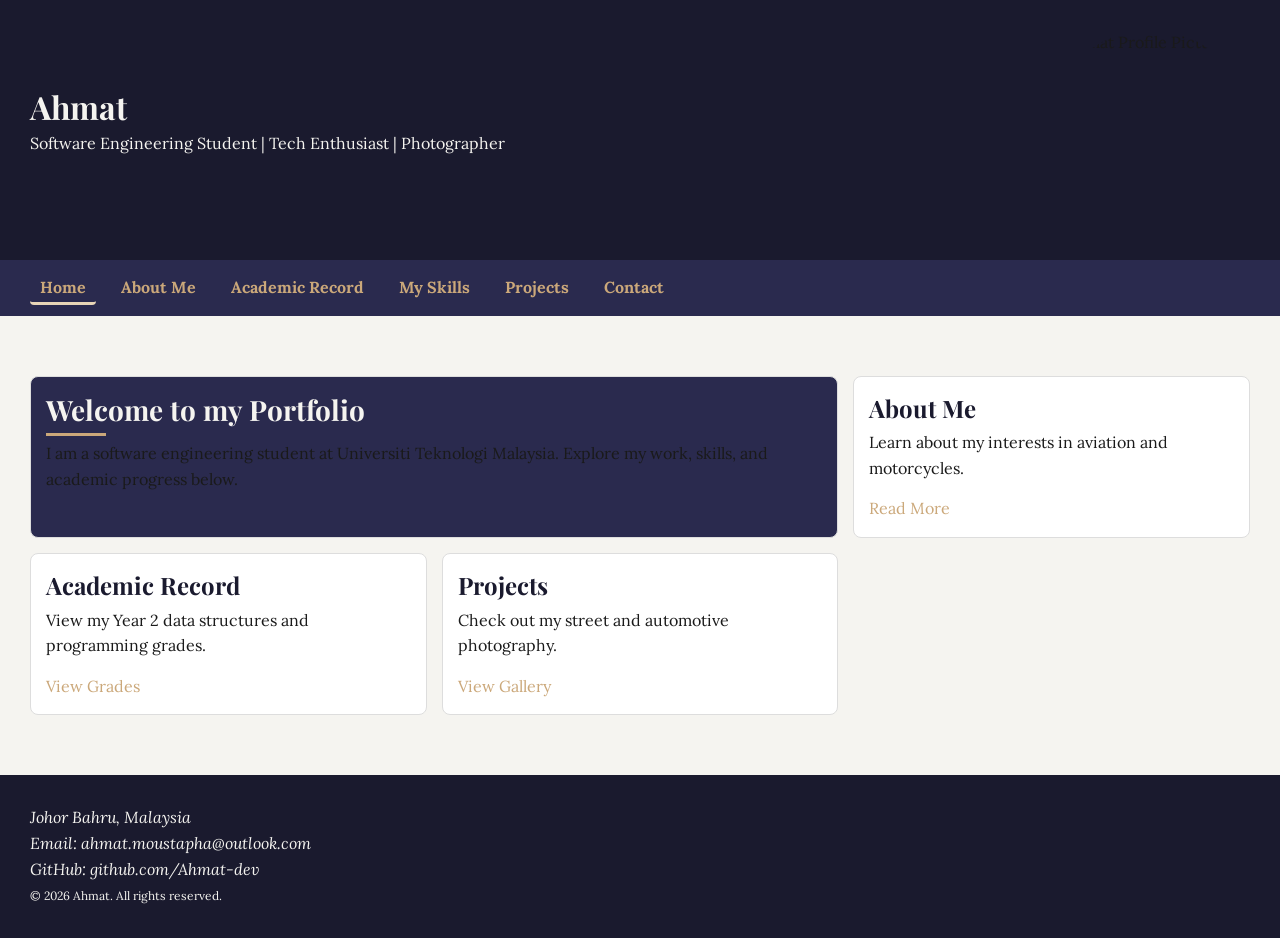
==== commit 191d1f2c: "Final polish: Refactored loose hex values into CSS variables and verified responsive design" ====
--- a/index.html
+++ b/index.html
@@ -2,6 +2,7 @@
 <html lang="en">
 <head>
     <meta charset="UTF-8">
+    <meta name="viewport" content="width=device-width, initial-scale=1.0">
     <meta name="description" content="Personal portfolio and academic record for Ahmat.">
     <title>Ahmat | Portfolio</title>
     <link rel="stylesheet" href="style.css">
--- a/style.css
+++ b/style.css
@@ -1,26 +1,35 @@
 /* Import Google Fonts at the very top */
 @import url('https://fonts.googleapis.com/css2?family=Lora:ital,wght@0,400;0,700;1,400&family=Playfair+Display:ital,wght@0,400;0,700;1,400&display=swap');
 
-/* Define the 12 Custom Properties (Variables) */
+/*
+============================================
+BREAKPOINTS
+mobile-first base: 320px and up (default)
+tablet: @media (min-width: 600px)
+desktop: @media (min-width: 1024px)
+============================================
+*/
+img {
+    max-width: 100%;
+    height: auto;
+    display: block;
+}
+
+/* Define the Custom Properties (Variables) */
 :root {
-    /* 2 Primary Colours */
     --color-primary: #1a1a2e;
     --color-primary-light: #2a2a4e;
-
-    /* 2 Accent Colours */
     --color-accent: #e8d5b7;
     --color-accent-dark: #cba87a;
-
-    /* 3 Neutral Greys & Text/Surface */
     --color-text: #1a1a1a;
     --color-muted: #666666;
     --color-surface: #f5f4f0;
-
-    /* 2 Font Families */
+    --color-surface-light: #ffffff;
+    --color-surface-alt: #eae8e1;
+    --color-border: #ddd;
+    --color-border-dark: #ccc;
     --font-body: 'Lora', Georgia, serif;
     --font-heading: 'Playfair Display', serif;
-
-    /* 3 Spacing Values */
     --space-sm: 0.5rem;
     --space-md: 1.5rem;
     --space-lg: 3rem;
@@ -41,20 +50,17 @@
     font-family: var(--font-body);
     color: var(--color-text);
     background-color: var(--color-surface);
-    font-size: 1.6rem; /* Equals 16px */
+    font-size: 1.6rem;
     line-height: 1.6;
 }
 
-
 /* =========================================
-   TASK 2: TYPOGRAPHY, COLOUR & BOX MODEL
+   TASK 2 & Visual Component Styles
    ========================================= */
 
-/* --- 1. Typography Scale --- */
 h1, h2, h3, h4 {
     font-family: var(--font-heading);
     color: var(--color-primary);
-    /* COMPONENT 1 COMMENT: Margin is used here to push elements AWAY from the bottom of the heading. */
     margin-bottom: var(--space-sm);
 }
 h1 { font-size: 3.2rem; line-height: 1.2; }
@@ -66,233 +72,220 @@
     font-size: 1.6rem;
     line-height: 1.6;
     color: var(--color-text);
-    /* COMPONENT 2 COMMENT: Margin is used to create space OUTSIDE the paragraph, separating it from the next one. */
     margin-bottom: var(--space-md);
 }
 
-small {
-    font-size: 1.2rem;
-    line-height: 1.5;
-    color: var(--color-muted);
-}
+small { font-size: 1.2rem; line-height: 1.5; color: var(--color-muted); }
 
 blockquote {
+    position: relative;
     font-size: 1.8rem;
     line-height: 1.6;
     color: var(--color-primary-light);
-    background-color: #eae8e1;
+    background-color: var(--color-surface-alt);
     border-left: 4px solid var(--color-accent-dark);
-    /* COMPONENT 3 COMMENT: Padding is used here to push the quote text INWARD so it doesn't touch the grey background edges. */
     padding: var(--space-md);
     margin-bottom: var(--space-lg);
-    border-radius: 4px; /* Requirement: Border-radius 1 */
-}
-
-code {
-    font-size: 1.4rem;
-    line-height: 1.5;
-    color: var(--color-primary-light);
-}
-
-caption {
-    font-size: 1.4rem;
-    line-height: 1.5;
-    color: var(--color-muted);
-    padding-bottom: var(--space-sm);
-}
-
-/* --- 2. Link States (Pseudo-classes) --- */
-a:link {
+    border-radius: 4px;
+}
+blockquote::before {
+    content: '"';
+    font-family: var(--font-heading);
+    font-size: 6rem;
     color: var(--color-accent-dark);
-    text-decoration: none;
-}
-a:visited {
-    color: var(--color-muted);
-}
-a:hover {
-    color: var(--color-accent);
-    text-decoration: underline;
-}
-a:active {
-    color: var(--color-primary);
-}
-
-/* --- 3. Landmarks & Backgrounds --- */
+    position: absolute;
+    top: -10px;
+    left: 10px;
+    opacity: 0.3;
+}
+
+section h2::after {
+    content: "";
+    display: block;
+    width: 60px;
+    height: 3px;
+    background-color: var(--color-accent-dark);
+    margin-top: var(--space-sm);
+}
+
+code { font-size: 1.4rem; line-height: 1.5; color: var(--color-primary-light); }
+caption { font-size: 1.4rem; line-height: 1.5; color: var(--color-muted); padding-bottom: var(--space-sm); }
+
+/* Link States */
+a:link { color: var(--color-accent-dark); text-decoration: none; }
+a:visited { color: var(--color-muted); }
+a:hover { color: var(--color-accent); text-decoration: underline; }
+a:active { color: var(--color-primary); }
+
+/* Landmarks & Cards */
+main { background-color: var(--color-surface); padding: var(--space-lg); }
+footer { background-color: var(--color-primary); padding: var(--space-lg); color: var(--color-surface); }
+footer address, footer small { color: var(--color-surface); }
+section { margin-bottom: var(--space-lg); }
+
+fieldset {
+    background-color: var(--color-surface-light);
+    padding: var(--space-md);
+    margin-bottom: var(--space-md);
+    border: 1px solid var(--color-border);
+    border-radius: 8px;
+    box-shadow: 0 4px 6px rgba(0, 0, 0, 0.1);
+}
+
+/* Header Text & Image Visuals */
 header {
     background-color: var(--color-primary);
-    /* COMPONENT 4 COMMENT: Padding is used to keep the text safely INSIDE the dark blue background area. */
     padding: var(--space-lg);
 }
-header h1, header p {
-    color: var(--color-surface); /* Overrides dark text so it's readable on the dark background */
-}
-
-nav {
-    background-color: var(--color-primary-light);
-    padding: var(--space-md);
-}
+header h1, header p { color: var(--color-surface); }
+header img { border-radius: 50%; }
+
+/* Nav Link Visuals */
 nav a {
     padding: 0.5rem 1rem;
-    border-radius: 4px; /* Requirement: Border-radius 2 */
-}
-
-main {
-    background-color: var(--color-surface);
-    padding: var(--space-lg);
-}
-
-footer {
-    background-color: var(--color-primary);
-    padding: var(--space-lg);
-    color: var(--color-surface);
-}
-footer address, footer small {
-    color: var(--color-surface);
-}
-
-/* --- 4. Spacing and Cards --- */
-section {
-    /* COMPONENT 5 COMMENT: Margin used to create a massive gap BETWEEN different sections on the page. */
-    margin-bottom: var(--space-lg);
-}
-
-/* We will apply this card style to your form fieldset to give it depth */
-fieldset {
-    background-color: #ffffff;
-    padding: var(--space-md);
-    margin-bottom: var(--space-md);
-    border: 1px solid #ddd;
-    border-radius: 8px; /* Requirement: Border-radius 3 */
-    box-shadow: 0 4px 6px rgba(0, 0, 0, 0.1); /* Requirement: Box-shadow for depth */
-}
-
-/* =========================================
-   TASK 3: NAVIGATION & HEADER (FLEXBOX)
-   ========================================= */
-
-/* --- 1. Sticky Navigation --- */
-nav {
-    display: flex; /* Activate Flexbox */
-    justify-content: space-between; /* Site name left, links right */
-    align-items: center; /* Center items vertically */
-    position: sticky; /* Keep it at the top */
-    top: 0;
-    z-index: 1000; /* Ensure it stays above other content */
-    background-color: var(--color-primary-light);
-    padding: var(--space-md) var(--space-lg);
-}
-
-nav ul {
-    display: flex; /* Make the list items go horizontal */
-    list-style: none;
-    flex-wrap: wrap; /* Wrap links if screen is too narrow */
-    gap: var(--space-md); /* Space between links */
-}
-
-/* --- 2. Nav Link Interactions --- */
-nav a {
-    transition: color 0.2s, background-color 0.2s; /* Smooth color change */
+    border-radius: 4px;
+    transition: color 0.2s, background-color 0.2s;
     font-weight: bold;
     color: var(--color-surface);
 }
-
 nav a:hover {
     background-color: var(--color-accent-dark);
     color: var(--color-primary);
-}
-
-/* Specific style for the 'active' page link */
-nav a.active {
-    border-bottom: 3px solid var(--color-accent);
-}
-
-/* --- 3. Hero Header (Two-Column Flex) --- */
-header {
-    display: flex;
-    flex-wrap: wrap; /* Column on mobile, row on desktop */
-    justify-content: space-between;
-    align-items: center;
-    gap: var(--space-lg);
-}
-
-/* Ensures the text takes up most of the space, but image has room */
-header .header-text {
-    flex: 1;
-    min-width: 300px;
-}
-
-header figure {
-    /* Makes the header profile image a perfect circle */
-    header img {
-        border-radius: 50%;
-    }
-    flex: 0 1 200px; /* Header image placeholder size */
-}
-
-/* =========================================
-   TASK 4: PAGE LAYOUT WITH CSS GRID
-   ========================================= */
-
-/* --- 1. Card Grid Layout (index.html) --- */
-.page-cards {
-    display: grid;
-    /* MAGIC LINE: Creates columns automatically based on screen width */
-    grid-template-columns: repeat(auto-fit, minmax(260px, 1fr));
-    gap: var(--space-md); /* Requirement: gap between items */
-    margin-top: var(--space-lg);
-}
-
-/* Requirement: Make one element span 2 columns */
-.featured-card {
-    grid-column: span 2;
-    background-color: var(--color-primary-light);
-    color: var(--color-surface);
-}
-.featured-card h2 {
-    color: var(--color-surface);
-}
-
-/* Styling the individual cards */
+    text-decoration: none;
+}
+nav a.active { border-bottom: 3px solid var(--color-accent); }
+
+/* Card Visuals */
 .card {
-    background-color: #ffffff;
-    padding: var(--space-md);
-    border: 1px solid #ddd;
+    background-color: var(--color-surface-light);
+    padding: var(--space-md);
+    border: 1px solid var(--color-border);
     border-radius: 8px;
-
-    /* Requirement: Add transition for hover effect */
     transition: transform 0.2s ease, box-shadow 0.2s ease;
-
-    /* Makes the cards equal height */
     display: flex;
     flex-direction: column;
 }
-
-/* Requirement: Hover 'lift' effect */
 .card:hover {
     transform: translateY(-4px);
     box-shadow: 0 8px 12px rgba(0,0,0,0.1);
 }
-
-/* --- 2. Sidebar Layout (about.html) --- */
-.sidebar-layout {
-    display: grid;
-    /* Requirement: 1fr for main content, exactly 280px for sidebar */
-    grid-template-columns: 1fr 280px;
-    gap: var(--space-lg);
-    align-items: start; /* Prevents sidebar from stretching all the way down */
-}
-
-/* Styling the sidebar visually */
+.featured-card { background-color: var(--color-primary-light); color: var(--color-surface); }
+.featured-card h2 { color: var(--color-surface); }
+
+/* Sidebar Visuals */
 .sidebar {
-    background-color: var(--color-surface);
-    padding: var(--space-md);
-    border: 1px solid #ddd;
+    background-color: var(--color-surface-light);
+    padding: var(--space-md);
+    border: 1px solid var(--color-border);
     border-radius: 8px;
 }
-.sidebar ul {
-    list-style: none; /* Removes bullet points */
-    padding-left: 0;
-}
+.sidebar ul { list-style: none; padding-left: 0; }
 .sidebar li {
     margin-bottom: var(--space-sm);
+    border-bottom: 1px solid var(--color-border);
+    padding-bottom: var(--space-sm);
+}
+.sidebar li:last-child {
+    border-bottom: none;
+    padding-bottom: 0;
+}
+
+/* =========================================
+   TASK 6: FORM STYLING & VISUAL POLISH
+   ========================================= */
+
+input[type="text"],
+input[type="email"],
+input[type="tel"],
+input[type="number"],
+input[type="date"],
+select,
+textarea {
+    width: 100%;
+    padding: var(--space-sm) var(--space-md);
+    margin-bottom: var(--space-md);
+    border: 1px solid var(--color-border-dark);
+    border-radius: 4px;
+    font-family: var(--font-body);
+    font-size: 1.6rem;
+    background-color: var(--color-surface);
+    transition: box-shadow 0.2s ease, border-color 0.2s ease;
+}
+
+input:focus, select:focus, textarea:focus {
+    outline: none;
+    border-color: var(--color-accent-dark);
+    box-shadow: 0 0 0 3px var(--color-accent);
+}
+
+button[type="submit"] {
+    background-color: var(--color-primary);
+    color: var(--color-surface);
+    padding: var(--space-md) var(--space-lg);
+    border: none;
+    border-radius: 4px;
+    font-family: var(--font-heading);
+    font-size: 1.8rem;
+    cursor: pointer;
+    transition: background-color 0.2s ease, transform 0.1s ease;
+}
+button[type="submit"]:hover { background-color: var(--color-primary-light); }
+button[type="submit"]:active { transform: scale(0.97); }
+
+/* Table Styling */
+table {
+    width: 100%;
+    border-collapse: collapse;
+    margin-bottom: var(--space-lg);
+}
+th, td {
+    padding: var(--space-md);
+    border: 1px solid var(--color-border);
+    text-align: left;
+}
+th {
+    background-color: var(--color-primary-light);
+    color: var(--color-surface);
+}
+tbody tr:nth-child(even) {
+    background-color: var(--color-surface-alt);
+}
+
+/* =========================================
+   TASK 5: RESPONSIVE DESIGN (MOBILE-FIRST)
+   ========================================= */
+
+/* --- Base Styles (Mobile / 320px+) --- */
+nav {
+    display: flex;
+    flex-direction: column;
+    align-items: center;
+    background-color: var(--color-primary-light);
+    padding: var(--space-md);
+    position: sticky;
+    top: 0;
+    z-index: 1000;
+}
+nav ul { display: flex; flex-direction: column; list-style: none; align-items: center; gap: var(--space-sm); width: 100%; }
+
+header { display: flex; flex-direction: column; text-align: center; align-items: center; gap: var(--space-md); }
+
+.page-cards { display: grid; grid-template-columns: 1fr; gap: var(--space-md); margin-top: var(--space-lg); }
+.featured-card { grid-column: auto; }
+
+.sidebar-layout { display: grid; grid-template-columns: 1fr; gap: var(--space-lg); }
+
+/* --- Tablet Breakpoint (600px+) --- */
+@media (min-width: 600px) {
+    header { flex-direction: row; text-align: left; justify-content: space-between; }
+    .page-cards { grid-template-columns: repeat(2, 1fr); }
+    .featured-card { grid-column: span 2; }
+}
+
+/* --- Desktop Breakpoint (1024px+) --- */
+@media (min-width: 1024px) {
+    nav { flex-direction: row; justify-content: space-between; padding: var(--space-md) var(--space-lg); }
+    nav ul { flex-direction: row; width: auto; gap: var(--space-md); }
+    .page-cards { grid-template-columns: repeat(3, 1fr); }
+    .sidebar-layout { grid-template-columns: 1fr 280px; align-items: start; }
 }
